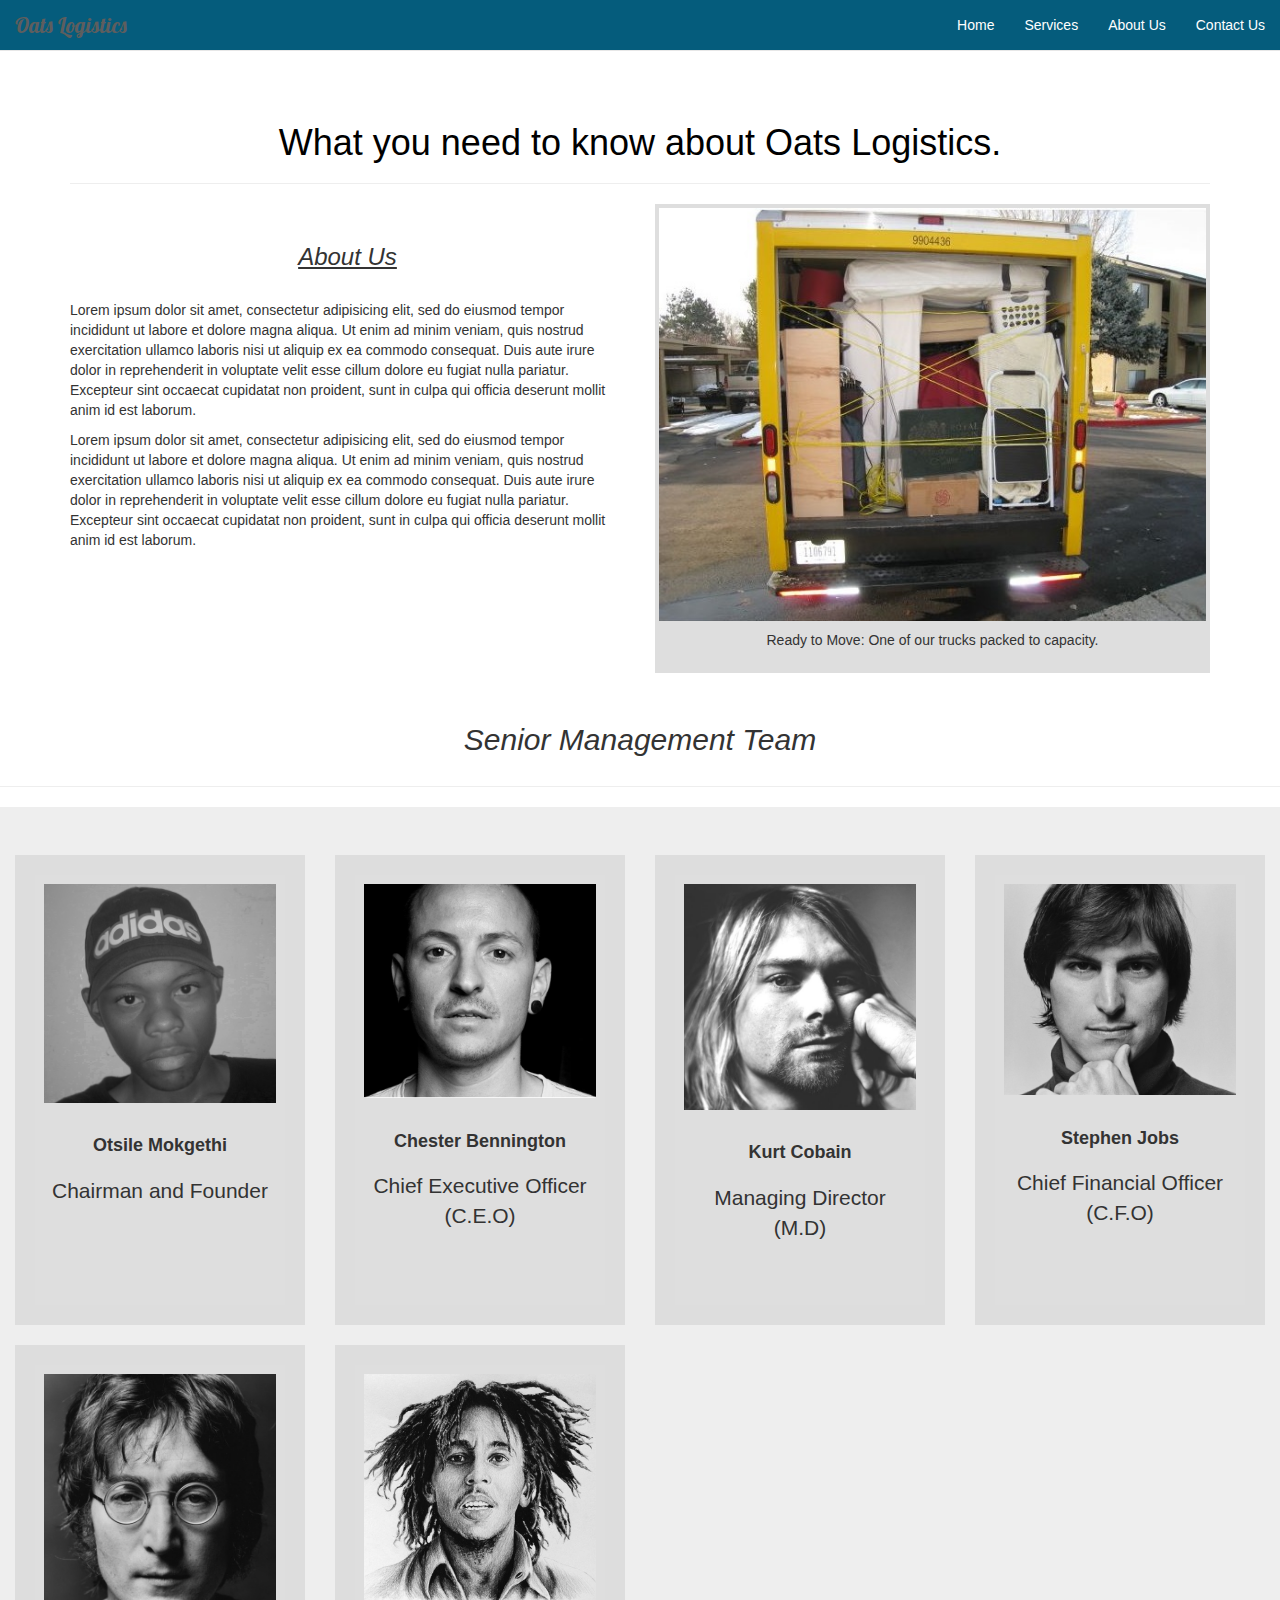
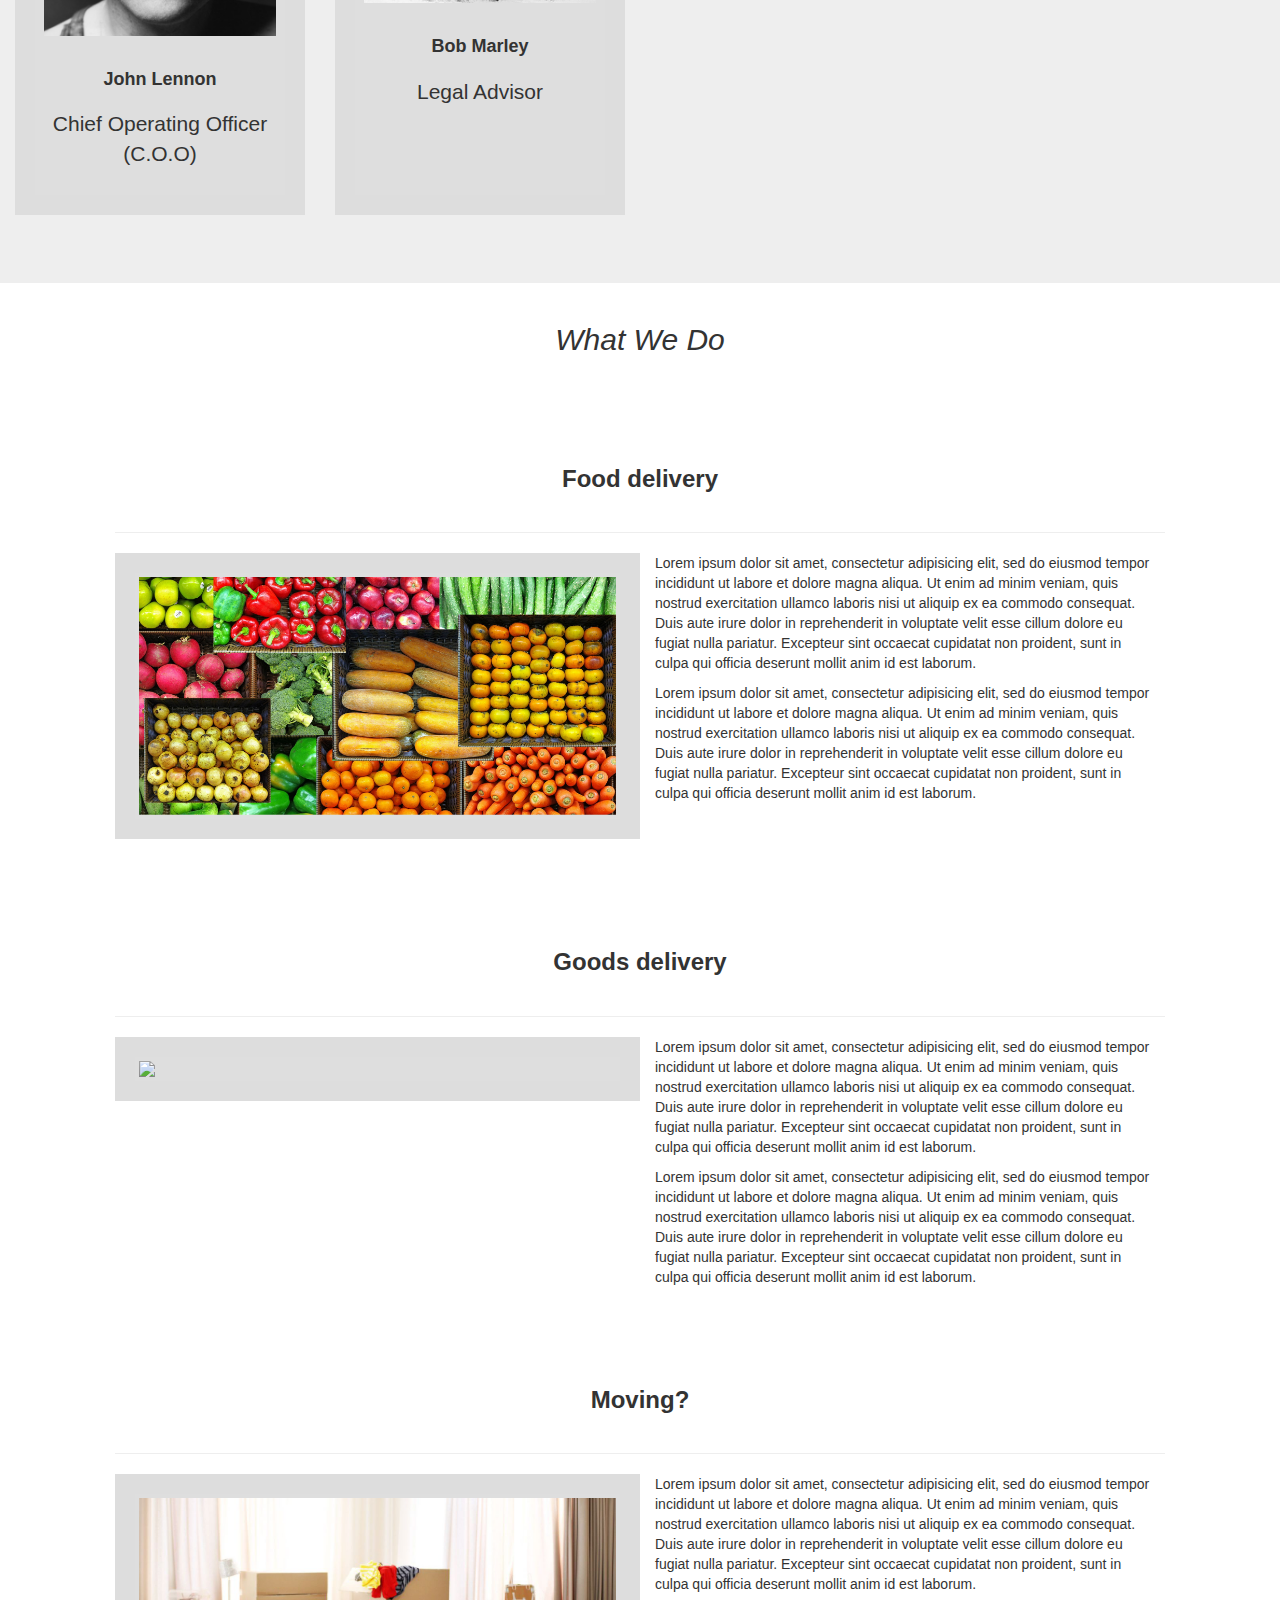
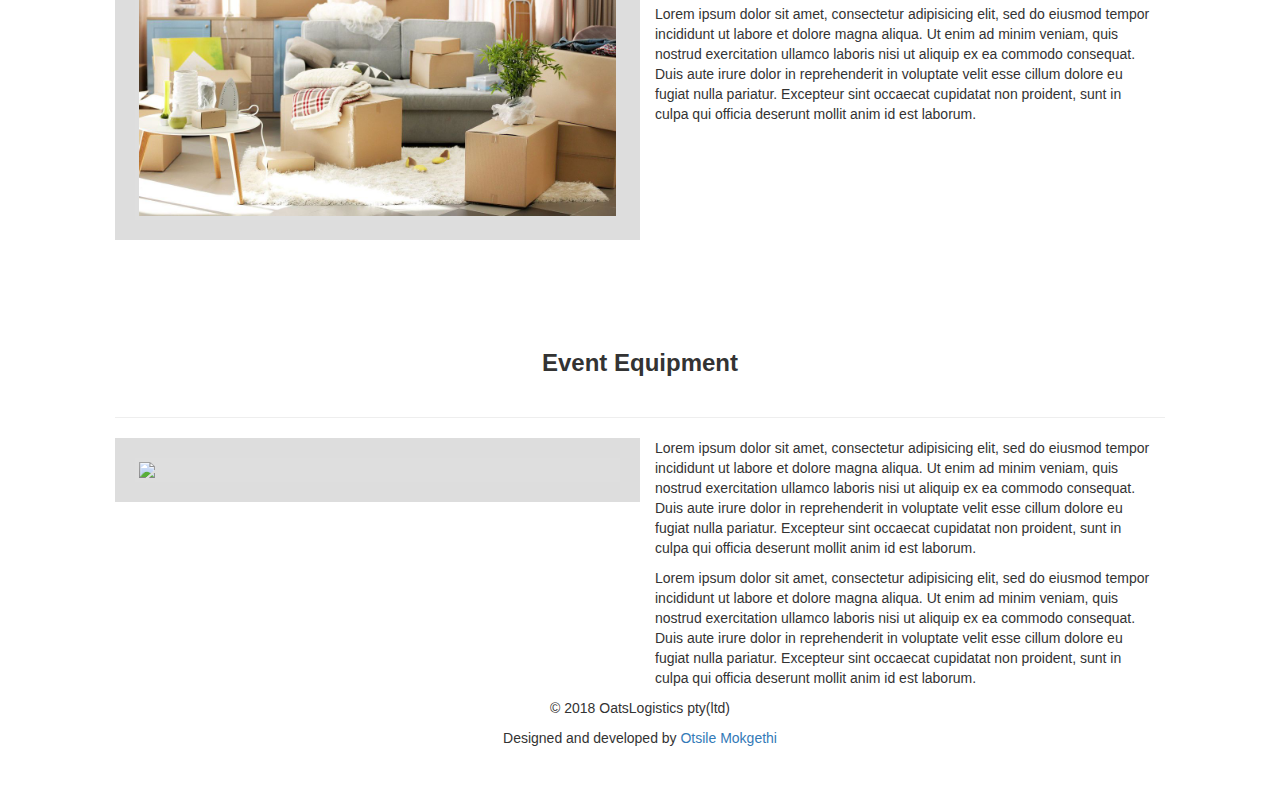
==== about.html @ ed2f7c2c "Add files via upload" ====
<!DOCTYPE html>
<html>
<head>
	<meta charset="UTF-8">
    <meta name="viewport" content="width=device-width, initial-scale=1.0">
    <meta http-equiv="X-UA-Compatible" content="ie=edge">
    <link rel="stylesheet" type="text/css" href="https://maxcdn.bootstrapcdn.com/bootstrap/3.3.7/css/bootstrap.min.css">
    <link rel="stylesheet" type="text/css" href="css/custom.css">
    <link rel="stylesheet" type="text/css" href="css/custom-nav.css">
    <link href="https://fonts.googleapis.com/css?family=Lobster" rel="stylesheet"> 
    <link rel="stylesheet" type="text/css" href="https://stackpath.bootstrapcdn.com/font-awesome/4.7.0/css/font-awesome.min.css">
    <script src="https://ajax.googleapis.com/ajax/libs/jquery/3.3.1/jquery.min.js"></script>
    <script src="https://maxcdn.bootstrapcdn.com/bootstrap/3.3.7/js/bootstrap.min.js"></script>
	<title>About Us | Oats Logistics</title>
</head>
<body>

	<div class="navbar navbar-default navbar-fixed-top">
     <div class="container-fluid">
        <div class="navbar-header">
        <button type="button" class="navbar-toggle collapsed" data-toggle="collapse" data-target="#myNavbar" aria-expanded="false">
        <span class="sr-only">Toggle navigation</span>
        <span class="icno-bar"></span>
        <span class="icon-bar"></span>
        <span class="icon-bar"></span>
        <span class="icon-bar"></span>
        </button>
        <a href="index.html" class="navbar-brand active">Oats Logistics</a>
     </div>
    <div class="collapse navbar-collapse" id="myNavbar">
       <ul class="nav navbar-nav navbar-right">
            <li>
                <a href="index.html">Home</a>
            </li>
            <li>
                <a href="index.html#our-services">Services</a>
            </li>

            <li>
                <a href="about.html">About Us</a>
            </li>
            <li>
                <a href="contact.html">Contact Us</a>
            </li>
        </ul>
      </div>
     </div>
    </div>

    <div class="about">
    <div class="container">
        <div class="header-intro text-center">
            <h1>
               What you need to know about Oats Logistics.
            </h1>
        </div>
        <hr>
        <div class="row">
            <div class="col-lg-6 col-md-6 col-sm-12 col-xs-12">
                <h3 class="text-center">
                    About Us
                </h3>
                <p>
                    Lorem ipsum dolor sit amet, consectetur adipisicing elit, sed do eiusmod
                    tempor incididunt ut labore et dolore magna aliqua. Ut enim ad minim veniam,
                    quis nostrud exercitation ullamco laboris nisi ut aliquip ex ea commodo
                    consequat. Duis aute irure dolor in reprehenderit in voluptate velit esse
                    cillum dolore eu fugiat nulla pariatur. Excepteur sint occaecat cupidatat non
                    proident, sunt in culpa qui officia deserunt mollit anim id est laborum.
                </p>
                <div class="hidden-xs">
                    <p>
                        Lorem ipsum dolor sit amet, consectetur adipisicing elit, sed do eiusmod
                        tempor incididunt ut labore et dolore magna aliqua. Ut enim ad minim veniam,
                        quis nostrud exercitation ullamco laboris nisi ut aliquip ex ea commodo
                        consequat. Duis aute irure dolor in reprehenderit in voluptate velit esse
                        cillum dolore eu fugiat nulla pariatur. Excepteur sint occaecat cupidatat non
                        proident, sunt in culpa qui officia deserunt mollit anim id est laborum.
                    </p>
                </div>
            </div>
            <div class="col-lg-6 col-md-6 col-sm-12 col-xs-12 moving-truck">
                <div class="thumbnail">
                    <img src="images/photos/truck.JPG">
                    <div class="caption text-center">
                        <p>
                            Ready to Move: One of our trucks packed to capacity.
                        </p>
                    </div>
                </div>
            </div>
         </div>
      </div>


      
            <div class="management">
                <div class="management-intro text-center">
                    <h2>
                        Senior Management Team
                    </h2>
                </div>
                <hr>
               <div class="container-fluid jumbotron">
                <div class="row">
                    <div class="col-lg-3 col-md-3 col-sm-4 col-xs-6">
                        <div class="thumbnail">
                            <div class="item">
                                <img src="images/photos/oats.jpg">
                            </div>
                            <div class="caption text-center">
                                <h4>
                                    Otsile Mokgethi
                                </h4>
                                <p>
                                    Chairman and Founder
                                </p>
                            </div>
                        </div>
                    </div>
                    <div class="col-lg-3 col-md-3 col-sm-4 col-xs-6">
                        <div class="thumbnail">
                            <div class="item">
                                <img src="images/photos/chester.jpg">
                            </div>
                            <div class="caption text-center">
                                <h4>
                                    Chester Bennington
                                </h4>
                                <p>
                                    Chief Executive Officer (C.E.O)
                                </p>
                            </div>
                        </div>
                    </div>
                    <div class="col-lg-3 col-md-3 col-sm-4 col-xs-6">
                        <div class="thumbnail">
                            <div class="item">
                                <img src="images/photos/cobain.jpg">
                            </div>
                            <div class="caption text-center">
                                <h4>
                                    Kurt Cobain
                                </h4>
                                <p>
                                    Managing Director (M.D)
                                </p>
                            </div>
                        </div>
                    </div>
                    <div class="col-lg-3 col-md-3 col-sm-4 col-xs-6">
                        <div class="thumbnail">
                            <div class="item">
                                <img src="images/photos/steve.jpg">
                            </div>
                            <div class="caption text-center">
                                <h4>
                                    Stephen Jobs
                                </h4>
                                <p>
                                    Chief Financial Officer (C.F.O)
                                </p>
                            </div>
                        </div>
                    </div>
                    <div class="col-lg-3 col-md-3 col-sm-4 col-xs-6">
                        <div class="thumbnail">
                            <div class="item">
                                <img src="images/photos/john.jpg">
                            </div>
                            <div class="caption text-center">
                                <h4>
                                    John Lennon
                                </h4>
                                <p>
                                    Chief Operating Officer (C.O.O)
                                </p>
                            </div>
                        </div>
                    </div>
                    <div class="col-lg-3 col-md-3 col-sm-4 col-xs-6">
                        <div class="thumbnail">
                            <div class="item">
                                <img src="images/photos/marley.jpg">
                            </div>
                            <div class="caption text-center">
                                <h4>
                                    Bob Marley
                                </h4>
                                <p>
                                    Legal Advisor
                                </p>
                            </div>
                        </div>
                    </div>
                </div>
              </div>

              <div class="services-outlined">
                  <div class="management-intro text-center">
                    <h2>
                        What We Do
                    </h2>
                </div>

                <div class="container">
                    <div class="row">
                        <div class="food-delivery" id="food-delivery">
                            <h3 class="text-center">Food delivery</h3>
                            <hr>
                            <div class="thumbnail col-lg-6 col-md-6 col-sm-12 col-xs-12">
                                <img src="images/photos/perishables.jpg">
                            </div>
                            <div class="content col-lg-6 col-md-6 col-sm-12 col-xs-12">
                            <p>
                                Lorem ipsum dolor sit amet, consectetur adipisicing elit, sed do eiusmod
                                tempor incididunt ut labore et dolore magna aliqua. Ut enim ad minim veniam,
                                quis nostrud exercitation ullamco laboris nisi ut aliquip ex ea commodo
                                consequat. Duis aute irure dolor in reprehenderit in voluptate velit esse
                                cillum dolore eu fugiat nulla pariatur. Excepteur sint occaecat cupidatat non
                                proident, sunt in culpa qui officia deserunt mollit anim id est laborum.
                            </p>
                            <p>
                                Lorem ipsum dolor sit amet, consectetur adipisicing elit, sed do eiusmod
                                tempor incididunt ut labore et dolore magna aliqua. Ut enim ad minim veniam,
                                quis nostrud exercitation ullamco laboris nisi ut aliquip ex ea commodo
                                consequat. Duis aute irure dolor in reprehenderit in voluptate velit esse
                                cillum dolore eu fugiat nulla pariatur. Excepteur sint occaecat cupidatat non
                                proident, sunt in culpa qui officia deserunt mollit anim id est laborum.
                            </p>
                            </div>
                        </div>

                    </div>
                    <div class="row">
                        <div class="goods-delivery" id="goods-delivery">
                            <h3 class="text-center">Goods delivery</h3>
                            <hr>
                            <div class="thumbnail col-lg-6 col-md-6 col-sm-12 col-xs-12">
                                <img src="images/photos/clothes.jpg">
                            </div>
                            <div class="content col-lg-6 col-md-6 col-sm-12 col-xs-12">
                            <p>
                                Lorem ipsum dolor sit amet, consectetur adipisicing elit, sed do eiusmod
                                tempor incididunt ut labore et dolore magna aliqua. Ut enim ad minim veniam,
                                quis nostrud exercitation ullamco laboris nisi ut aliquip ex ea commodo
                                consequat. Duis aute irure dolor in reprehenderit in voluptate velit esse
                                cillum dolore eu fugiat nulla pariatur. Excepteur sint occaecat cupidatat non
                                proident, sunt in culpa qui officia deserunt mollit anim id est laborum.
                            </p>
                            <p>
                                Lorem ipsum dolor sit amet, consectetur adipisicing elit, sed do eiusmod
                                tempor incididunt ut labore et dolore magna aliqua. Ut enim ad minim veniam,
                                quis nostrud exercitation ullamco laboris nisi ut aliquip ex ea commodo
                                consequat. Duis aute irure dolor in reprehenderit in voluptate velit esse
                                cillum dolore eu fugiat nulla pariatur. Excepteur sint occaecat cupidatat non
                                proident, sunt in culpa qui officia deserunt mollit anim id est laborum.
                            </p>
                            </div>
                         </div>
                        </div>

                        <div class="row">
                        <div class="moving" id="moving">
                            <h3 class="text-center">Moving?</h3>
                            <hr>
                            <div class="thumbnail col-lg-6 col-md-6 col-sm-12 col-xs-12">
                                <img src="images/photos/moving.jpg">
                            </div>
                            <div class="content col-lg-6 col-md-6 col-sm-12 col-xs-12">
                            <p>
                                Lorem ipsum dolor sit amet, consectetur adipisicing elit, sed do eiusmod
                                tempor incididunt ut labore et dolore magna aliqua. Ut enim ad minim veniam,
                                quis nostrud exercitation ullamco laboris nisi ut aliquip ex ea commodo
                                consequat. Duis aute irure dolor in reprehenderit in voluptate velit esse
                                cillum dolore eu fugiat nulla pariatur. Excepteur sint occaecat cupidatat non
                                proident, sunt in culpa qui officia deserunt mollit anim id est laborum.
                            </p>
                            <p>
                                Lorem ipsum dolor sit amet, consectetur adipisicing elit, sed do eiusmod
                                tempor incididunt ut labore et dolore magna aliqua. Ut enim ad minim veniam,
                                quis nostrud exercitation ullamco laboris nisi ut aliquip ex ea commodo
                                consequat. Duis aute irure dolor in reprehenderit in voluptate velit esse
                                cillum dolore eu fugiat nulla pariatur. Excepteur sint occaecat cupidatat non
                                proident, sunt in culpa qui officia deserunt mollit anim id est laborum.
                            </p>
                            </div>
                          </div>
                        </div>

                      <div class="row">
                        <div class="event-equipment" id="event-equipment">
                            <h3 class="text-center">Event Equipment</h3>
                            <hr>
                            <div class="thumbnail col-lg-6 col-md-6 col-sm-12 col-xs-12">
                                <img src="images/photos/speakers.jpg">
                            </div>
                            <div class="content col-lg-6 col-md-6 col-sm-12 col-xs-12">
                            <p>
                                Lorem ipsum dolor sit amet, consectetur adipisicing elit, sed do eiusmod
                                tempor incididunt ut labore et dolore magna aliqua. Ut enim ad minim veniam,
                                quis nostrud exercitation ullamco laboris nisi ut aliquip ex ea commodo
                                consequat. Duis aute irure dolor in reprehenderit in voluptate velit esse
                                cillum dolore eu fugiat nulla pariatur. Excepteur sint occaecat cupidatat non
                                proident, sunt in culpa qui officia deserunt mollit anim id est laborum.
                            </p>
                            <p>
                                Lorem ipsum dolor sit amet, consectetur adipisicing elit, sed do eiusmod
                                tempor incididunt ut labore et dolore magna aliqua. Ut enim ad minim veniam,
                                quis nostrud exercitation ullamco laboris nisi ut aliquip ex ea commodo
                                consequat. Duis aute irure dolor in reprehenderit in voluptate velit esse
                                cillum dolore eu fugiat nulla pariatur. Excepteur sint occaecat cupidatat non
                                proident, sunt in culpa qui officia deserunt mollit anim id est laborum.
                            </p>
                            </div>
                         </div>
                        </div>
                        
                    </div>
                </div>
              </div>
            </div>
            <div class="footer text-center">
                <p>&copy; 2018 OatsLogistics pty(ltd)</p>
                <p class="footer-tag">Designed and developed by <a href="#">Otsile Mokgethi</a></p>
           </div>
    </div>
</body>
</html>
---- css/custom.css ----
body{
	font-family: Sans-serif;
	margin-top: 53px;
}

* {
  -moz-box-sizing: border-box;
  -webkit-box-sizing: border-box;
  box-sizing: border-box;
  margin: 0;
  padding: 0;
}

.item {
  position: relative;
  margin: 2%;
  overflow: hidden;
}
.item img {
  max-width: 100%;
  -moz-transition: all 0.3s;
  -webkit-transition: all 0.3s;
  transition: all 0.3s;
}
.item:hover img {
  -moz-transform: scale(1.5);
  -webkit-transform: scale(1.5);
  transform: scale(1.5);
}

.home {
	height: 560px;
	background-image: url("../images/photos/delivery-truck.jpeg");
	background-attachment: fixed;
	background-position: center;
	background-size: cover;
	background-repeat: no-repeat;
}

.home h1{
	font-family: Lobster;
	padding-top: 13%;
	font-size: 6em;
	font-weight: bold;
	color: white;
}

.home h3{
	color: white;
	font-style: italic;
	font-size: 30px;
}
.our-services{
	height: 700px;
}

.our-services .thumbnail{
	height:360px;
}

.our-services h1{
	font-family: Sans-serif;
	padding-top: 70px;
	font-size: 3em;
	font-weight: bold;
	color: #000;
}

.our-services h2{
	font-weight: bold;
	font-style: italic;
	text-decoration: none;
	padding:20px;
}
.our-clients{
	background-color: #e3e3e3;
}

.our-clients img{
	padding:20px;
	height: 150px;
	width:150px;
}

.footer{
	bottom: 0;
	height:100px;
}

.header-text h1{
	padding-top: 70px;
	color: #fff;
	font-weight: bold;
}

.contact-details h3{
	font-weight: bold;
	font-style: italic;
	color: #000;
	text-decoration: underline;
}

.contact-form h3{
	font-weight: bold;
	color: #000;
	font-style: italic;
	text-decoration: underline;
	padding-bottom: 20px;
}

.contact-details p{
	font-size: 16px;
	font-family: sans-serif;
	padding:10px;
}

.social h3{
	font-style: italic;
	text-decoration: none;
	padding:20px;
}

.social a{
	padding: 15px;
	background-color: white;
	color:#5D5956;
}

.social a:hover{
	color:white;
	background-color:#5D5956;
}

.google-map{
	padding-top: 0px;
}

.form-container {
	max-width:430px;
	margin-left: 20%;
}

#contact input[type="text"], #contact input[type="email"], #contact input[type="tel"], #contact input[type="url"], #contact textarea, #contact button[type="submit"] { font:400 12px/16px "Open Sans", Helvetica, Arial, sans-serif; }

#contact {
	background:#F9F9F9;
	padding:25px;
	margin:50px 0;
}

#contact h3 {
	color: #F96;
	display: block;
	font-size: 30px;
	font-weight: 400;
}

#contact h4 {
	margin:5px 0 15px;
	display:block;
	font-size:13px;
}

fieldset {
	border: medium none !important;
	margin: 0 0 10px;
	min-width: 100%;
	padding: 0;
	width: 100%;
}

#contact input[type="text"], #contact input[type="email"], #contact input[type="tel"], #contact input[type="url"], #contact textarea {
	width:100%;
	border:1px solid #CCC;
	background:#FFF;
	margin:0 0 5px;
	padding:10px;
}

#contact input[type="text"]:hover, #contact input[type="email"]:hover, #contact input[type="tel"]:hover, #contact input[type="url"]:hover, #contact textarea:hover {
	-webkit-transition:border-color 0.3s ease-in-out;
	-moz-transition:border-color 0.3s ease-in-out;
	transition:border-color 0.3s ease-in-out;
	border:1px solid #AAA;
}

#contact textarea {
	height:100px;
	max-width:100%;
  resize:none;
}

#contact button[type="submit"] {
	cursor:pointer;
	width:100%;
	border:none;
	background:#FFF;
	color:#000;
	margin:0 0 5px;
	padding:10px;
	font-size:15px;
}

#contact button[type="submit"]:hover {
	background:grey;
	color:#FFF;
	-webkit-transition:background 0.3s ease-in-out;
	-moz-transition:background 0.3s ease-in-out;
	transition:background-color 0.3s ease-in-out;
}

#contact button[type="submit"]:active { box-shadow:inset 0 1px 3px rgba(0, 0, 0, 0.5); }

#contact input:focus, #contact textarea:focus {
	outline:0;
	border:1px solid #999;
}
::-webkit-input-placeholder {
 color:#888;
 font-family: Sans-serif;
}
:-moz-placeholder {
 color:#888;
 font-family: Sans-serif;
}
::-moz-placeholder {
 color:#888;
 font-family: Sans-serif;
}
:-ms-input-placeholder {
 color:#888;
 font-family: Sans-serif;
}

.contact-page{
	background-image: url(../images/photos/office.jpg);
	background-position: center;
	background-size: cover;
	background-attachment: fixed;

}
.contact-page .jumbotron{
	opacity: .9;
	border-radius: 0px;
}

.header-intro{
	padding-top: 50px;
	color: #000;
	font-weight: bold;
}

.about h3{
	font-family: Sans-serif;
	font-style: italic;
	text-decoration: underline;
	padding: 20px;
}


.management .thumbnail{
	height:470px;
	background-color: #dedede;
	border-width: 20px;
	border-radius: 0px;
}

.our-services .thumbnail{
	height:400px;
	background-color: #dedede;
	border-width: 20px;
	border-radius: 0px;
}

.moving-truck .thumbnail{
	background-color: #dedede;
	border-width: 0px;
	border-radius: 0px;
}

.aboutinfo .thumbnail{
	height:470px;
	background-color: #fff;
	border-width: 20px;
	border-radius: 0px;
}

.management h4{
	padding:10px;
	text-decoration: none;
	font-style: normal;
	font-weight: bold;
}

.management .management-intro h2{
	padding:10px;
	text-decoration: none;
	font-style: italic;
}

.food-delivery .thumbnail,
.goods-delivery .thumbnail,
.moving .thumbnail,
.event-equipment .thumbnail{
	height:auto;
}

.services-outlined h3{
	font-family: Sans-serif;
	font-style: normal;
	text-decoration: none;
	padding-top: 10px;
	font-weight: bold;
}

.food-delivery,
.goods-delivery,
.moving,
.event-equipment{
	padding: 60px;
	margin-bottom: 80px;
}
---- css/custom-nav.css ----
.navbar-default {
	background-color:#055C7C;
    color:#ffffff;
  	border-radius:0;
}
  
.navbar-default .navbar-nav > li > a {
  	color:#fff;
}

.navbar-default .navbar-nav > .active > a {
    color: #ffffff;
	background-color:transparent;
}
      
.navbar-default .navbar-nav > li > a:hover,
.navbar-default .navbar-nav > li > a:focus,
.navbar-default .navbar-nav > .active > a:hover,
.navbar-default .navbar-nav > .active > a:focus,
.navbar-default .navbar-nav > .open >a {
    text-decoration: none;
    background-color: #3F87A1;
    color: #ffffff;
}
     
.navbar-default .navbar-brand {
  	color:#ffffff;
    font-family: Lobster;
    font-size: 1.5em;
}
.navbar-default .navbar-brand .active{
  background-color: #3F87A1;
  color: #ffffff;
}

.navbar-default .navbar-toggle {
  	background-color:#eeeeee;
}
.navbar-default .icon-bar {
  	background-color:#33aa33;
}
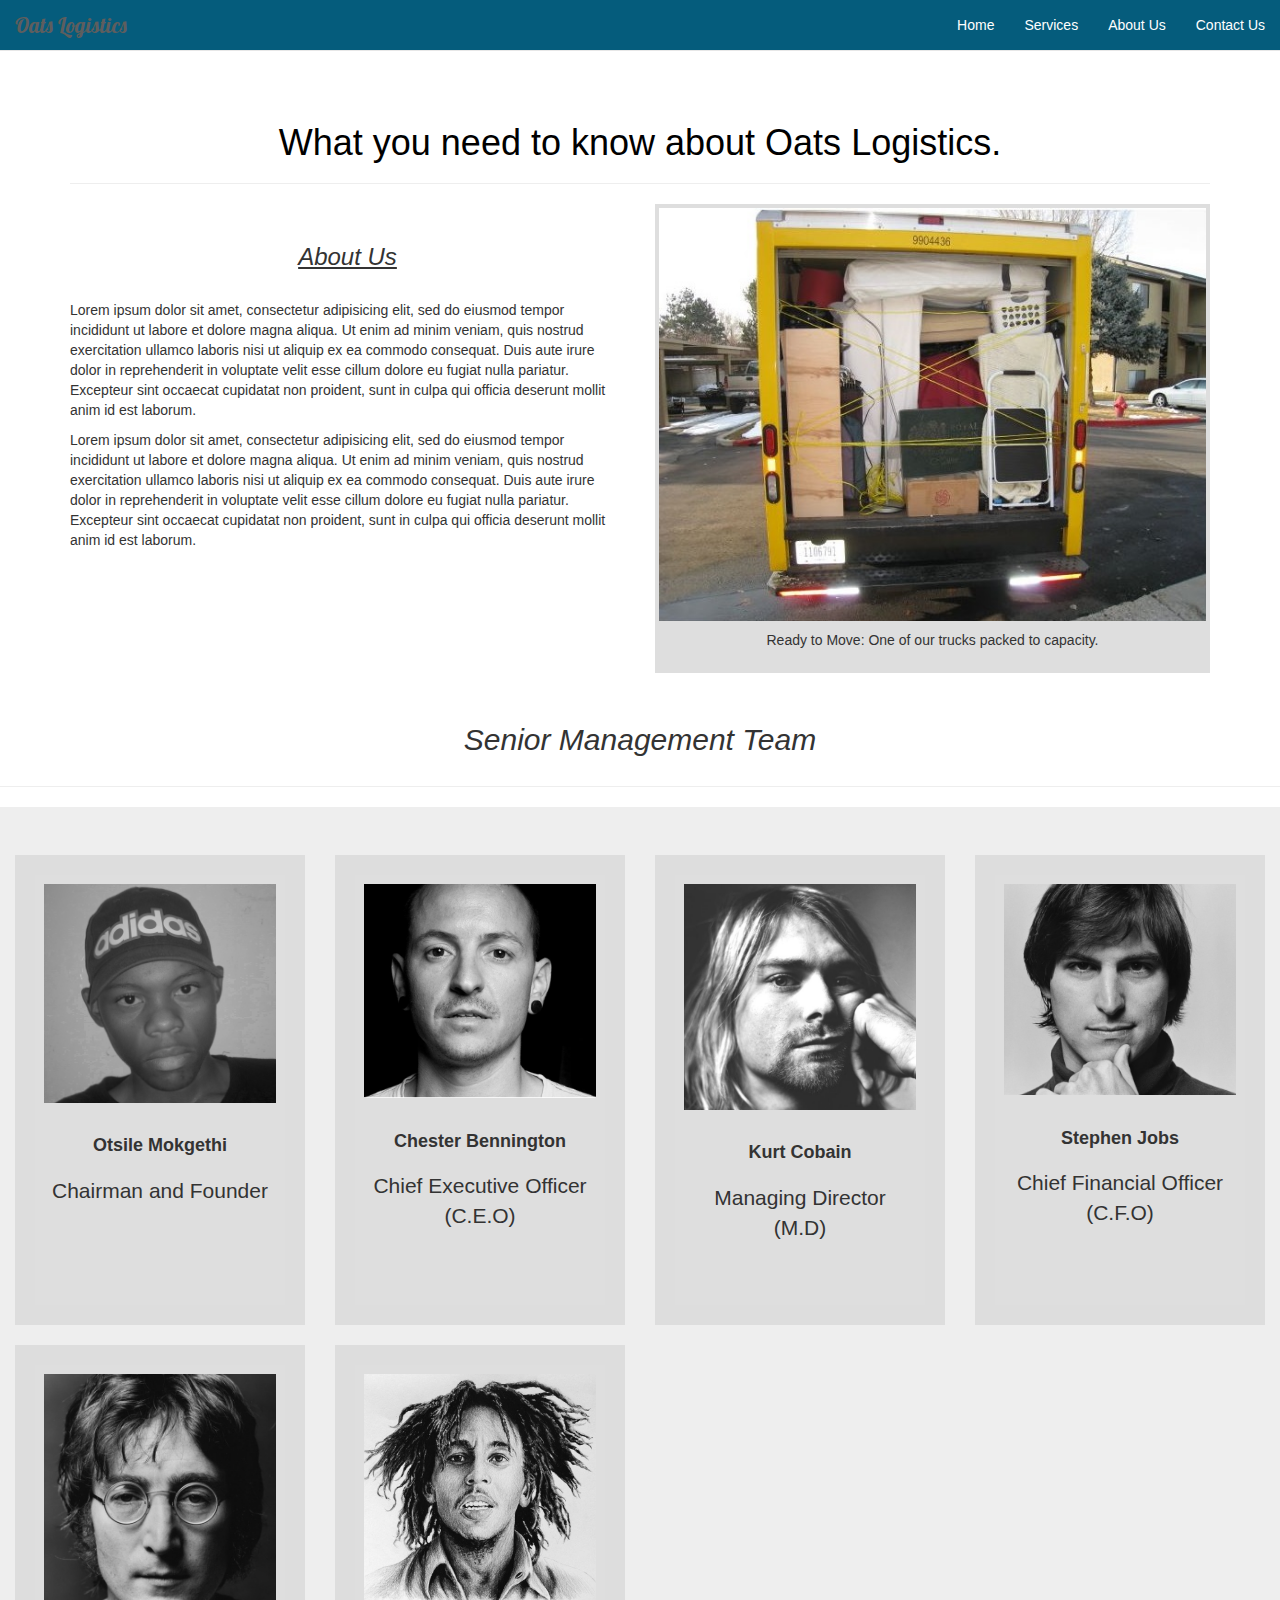
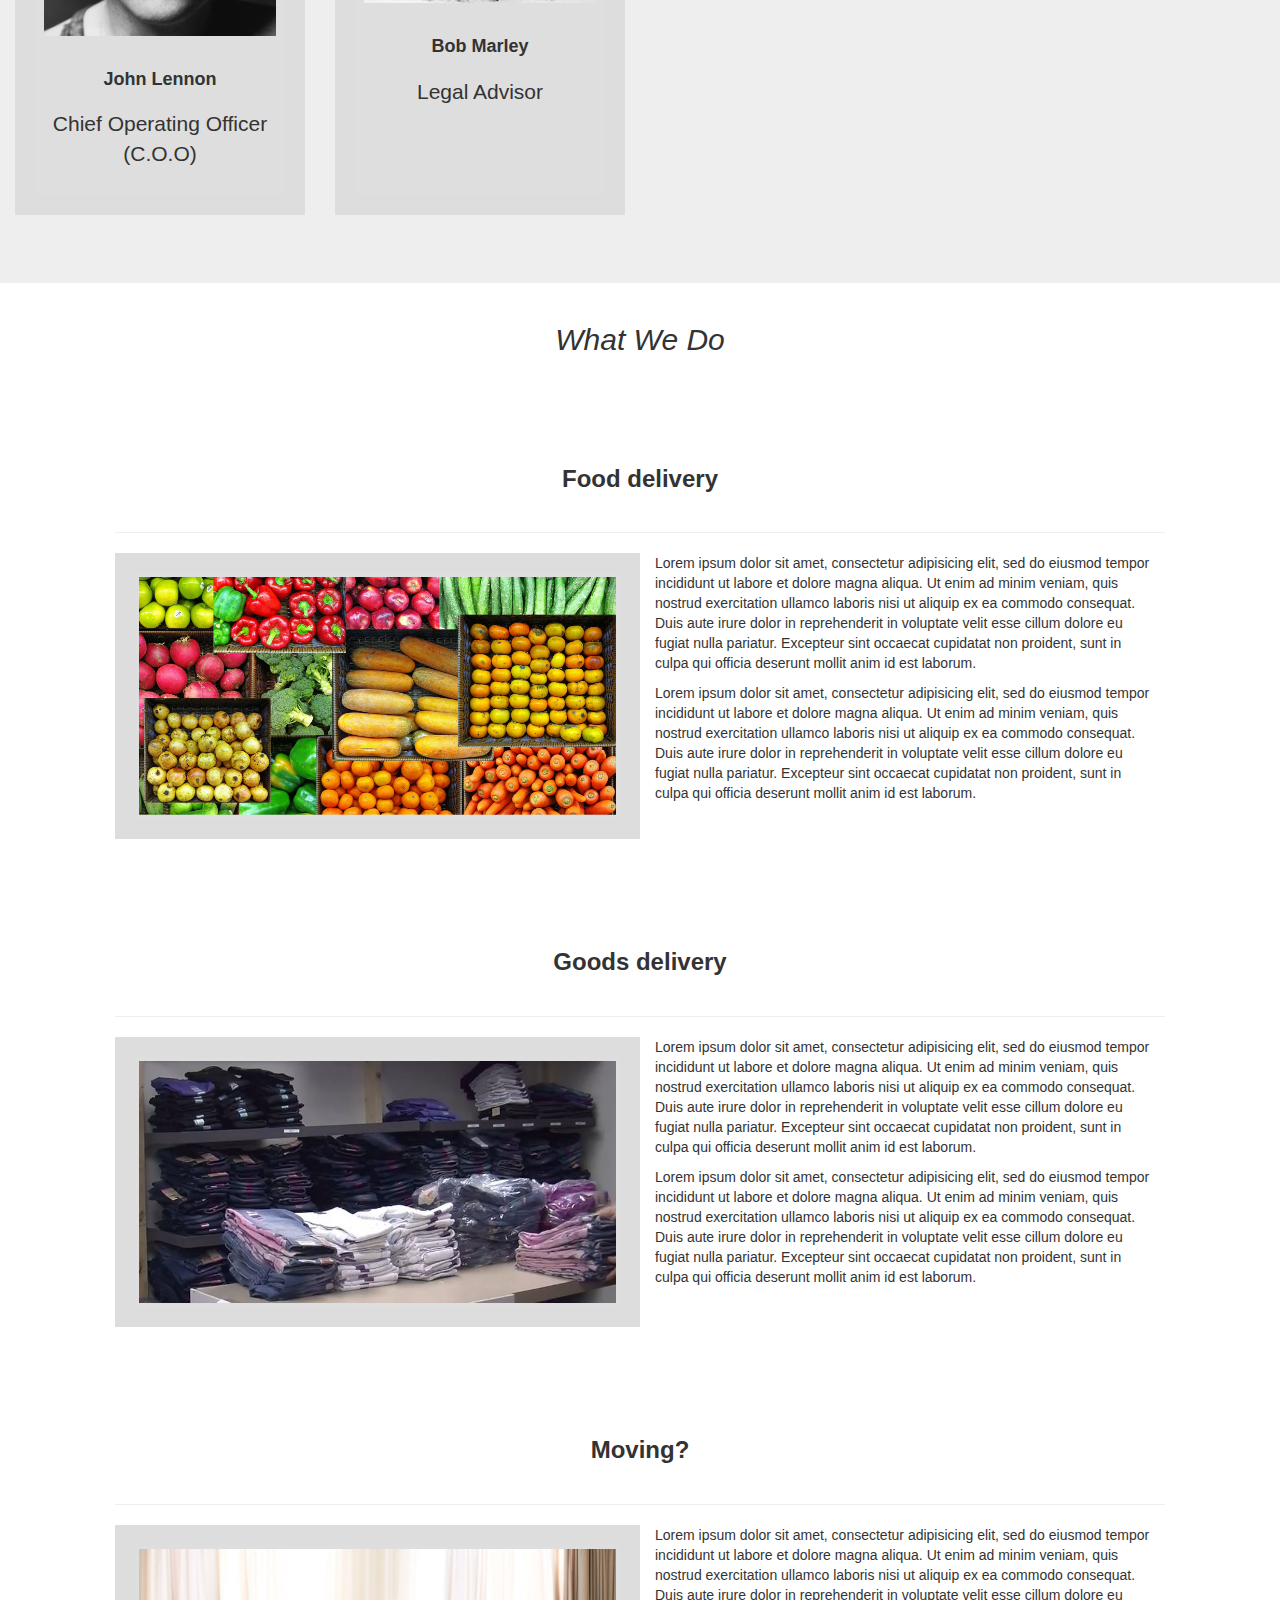
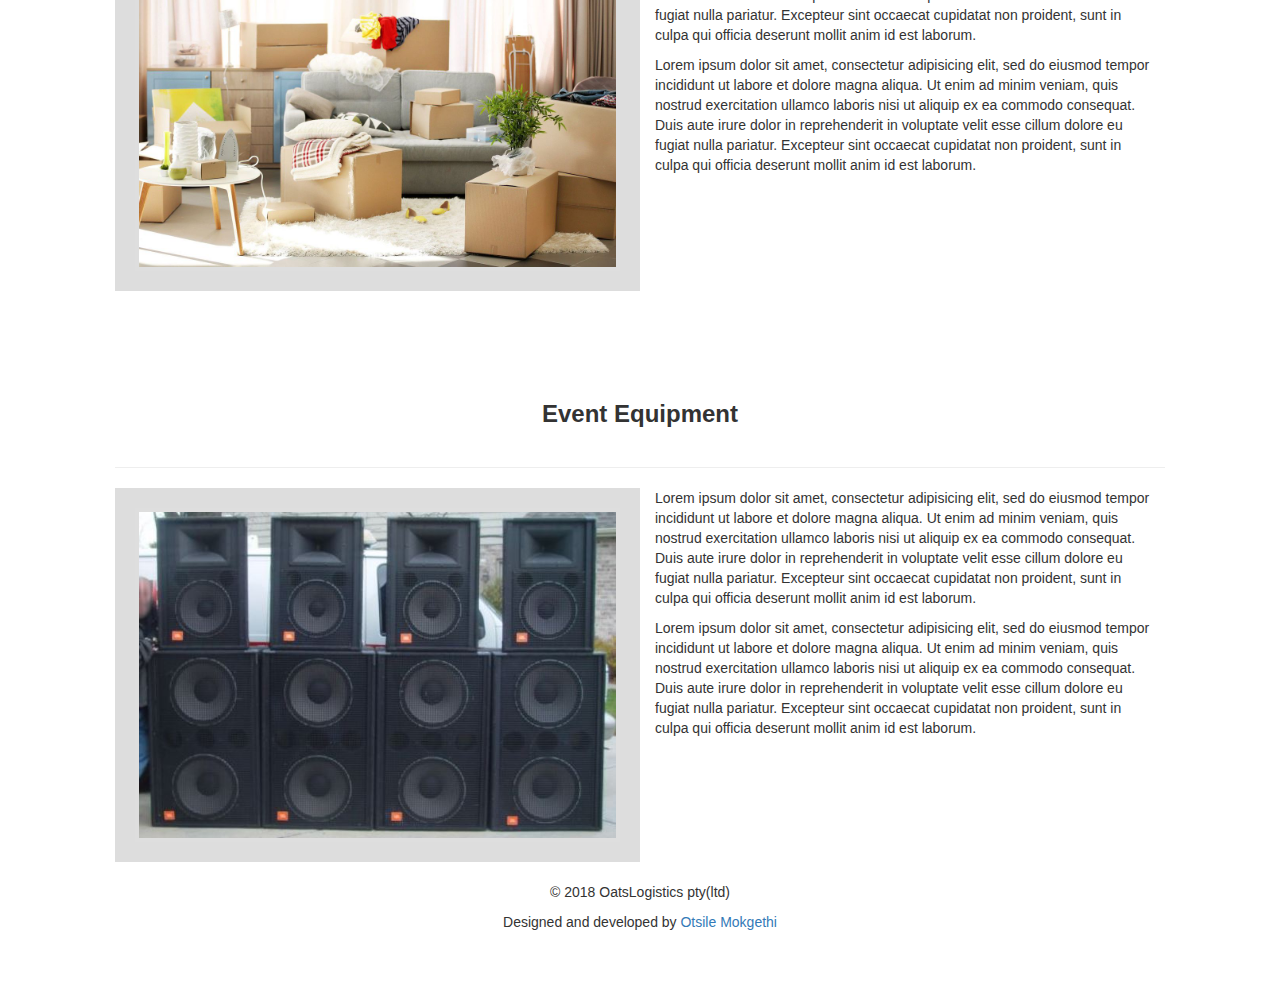
==== commit 0deed6c9: "Update about.html" ====
--- a/about.html
+++ b/about.html
@@ -237,7 +237,7 @@
                             <h3 class="text-center">Goods delivery</h3>
                             <hr>
                             <div class="thumbnail col-lg-6 col-md-6 col-sm-12 col-xs-12">
-                                <img src="images/photos/clothes.jpg">
+                                <img src="images/photos/clothes.JPG">
                             </div>
                             <div class="content col-lg-6 col-md-6 col-sm-12 col-xs-12">
                             <p>
@@ -293,7 +293,7 @@
                             <h3 class="text-center">Event Equipment</h3>
                             <hr>
                             <div class="thumbnail col-lg-6 col-md-6 col-sm-12 col-xs-12">
-                                <img src="images/photos/speakers.jpg">
+                                <img src="images/photos/speakers.JPG">
                             </div>
                             <div class="content col-lg-6 col-md-6 col-sm-12 col-xs-12">
                             <p>
@@ -326,4 +326,4 @@
            </div>
     </div>
 </body>
-</html>+</html>
